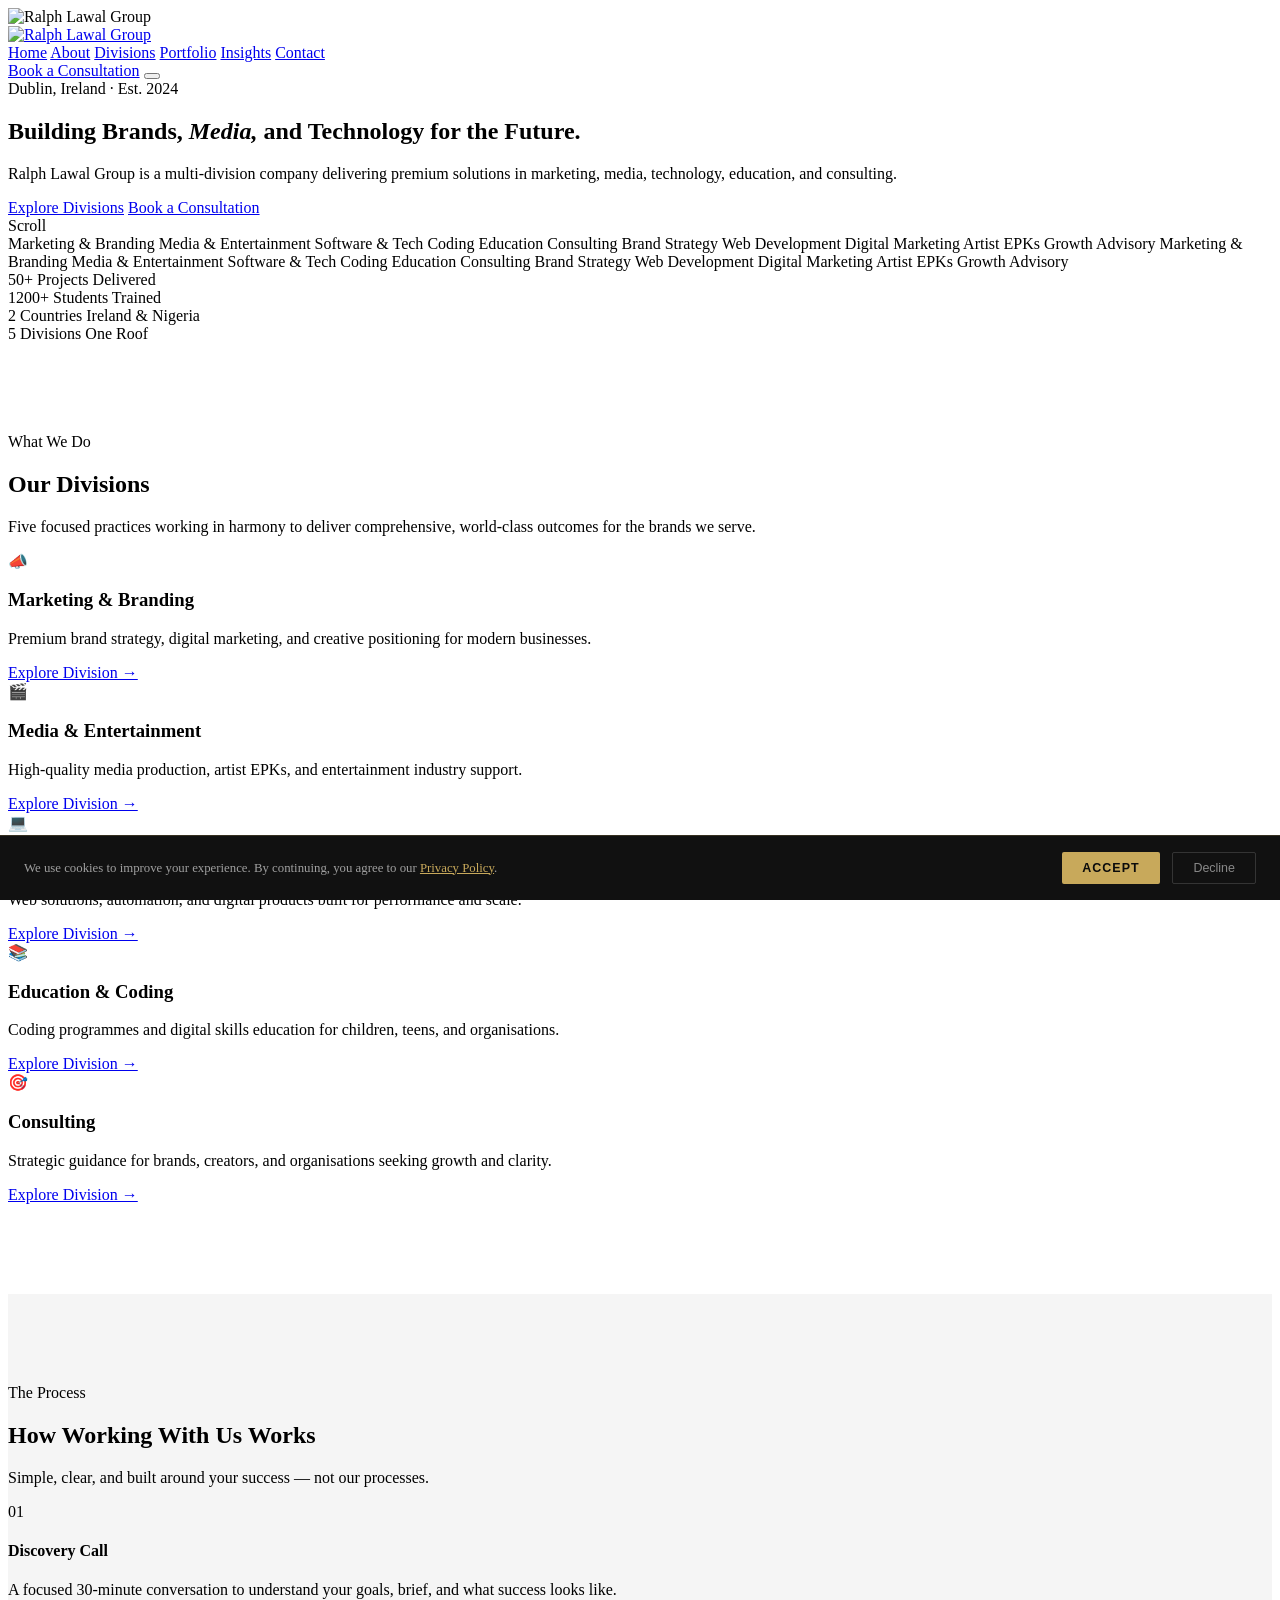
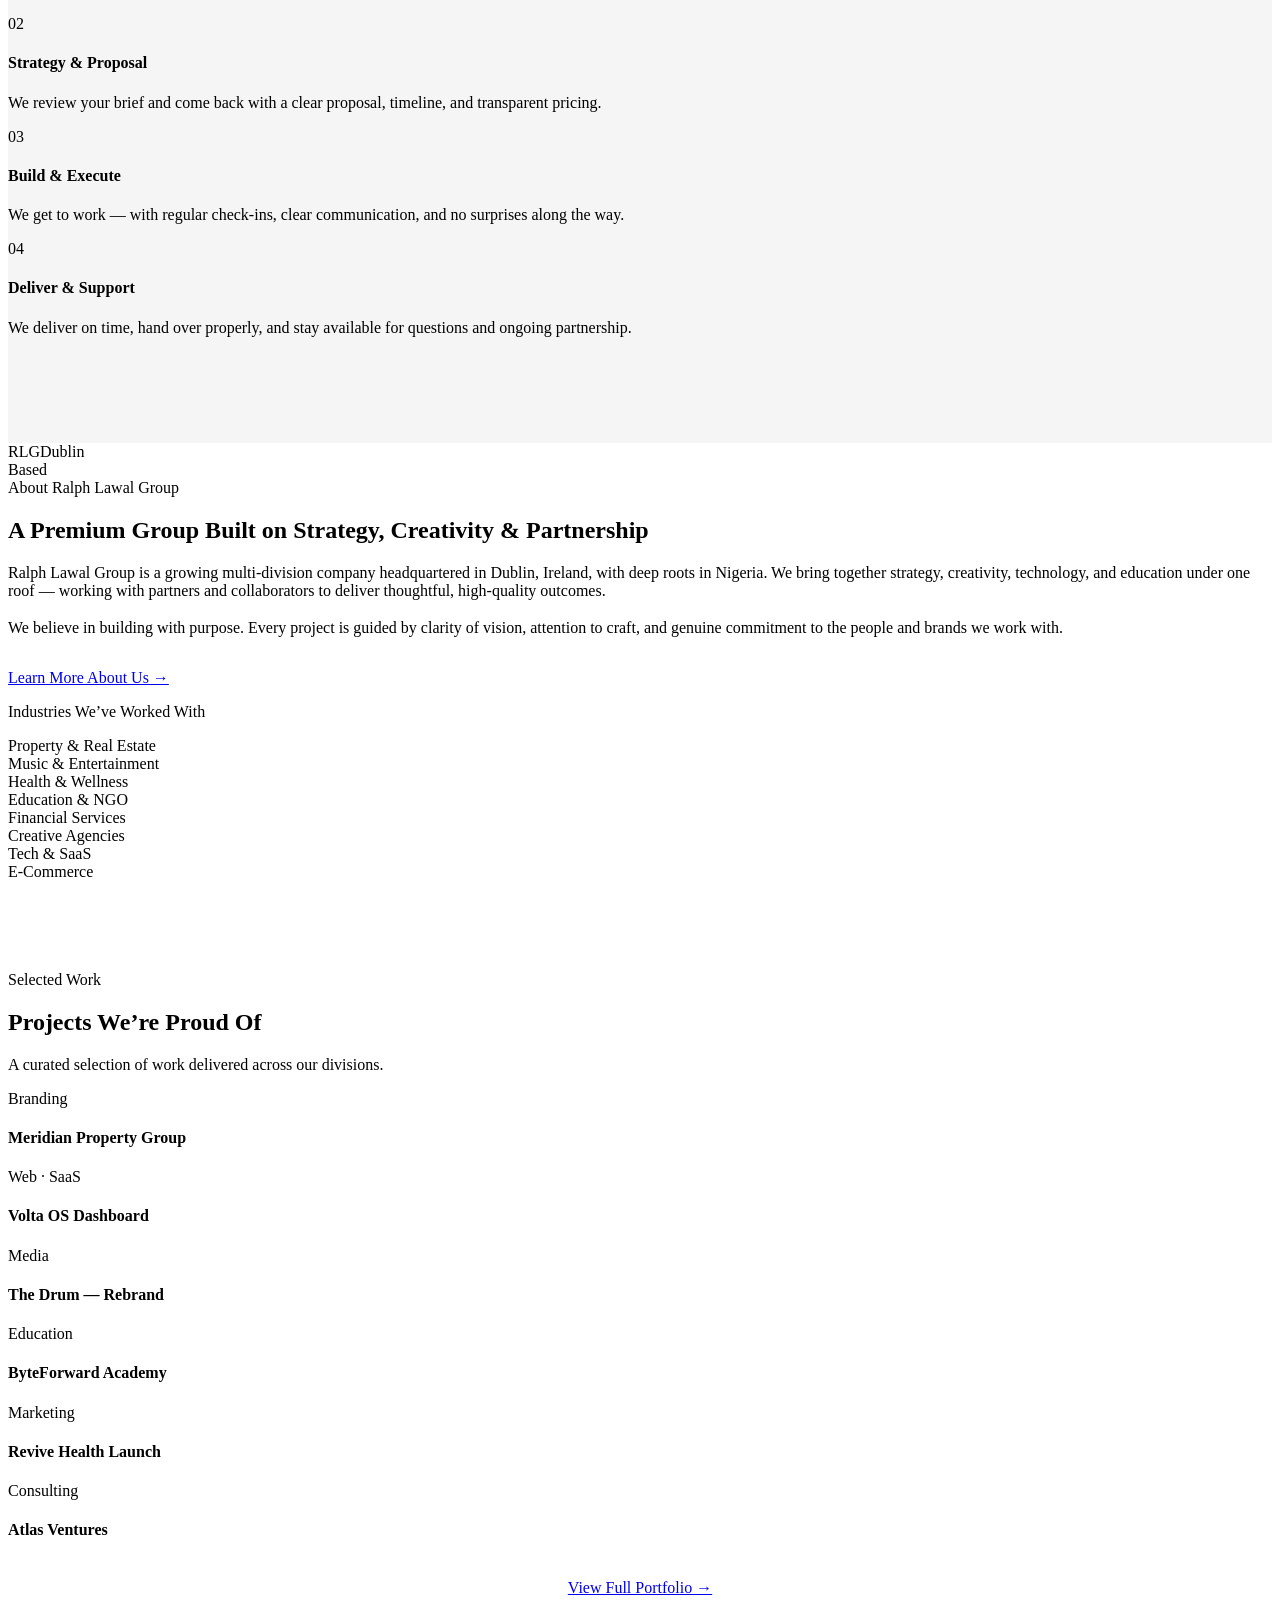
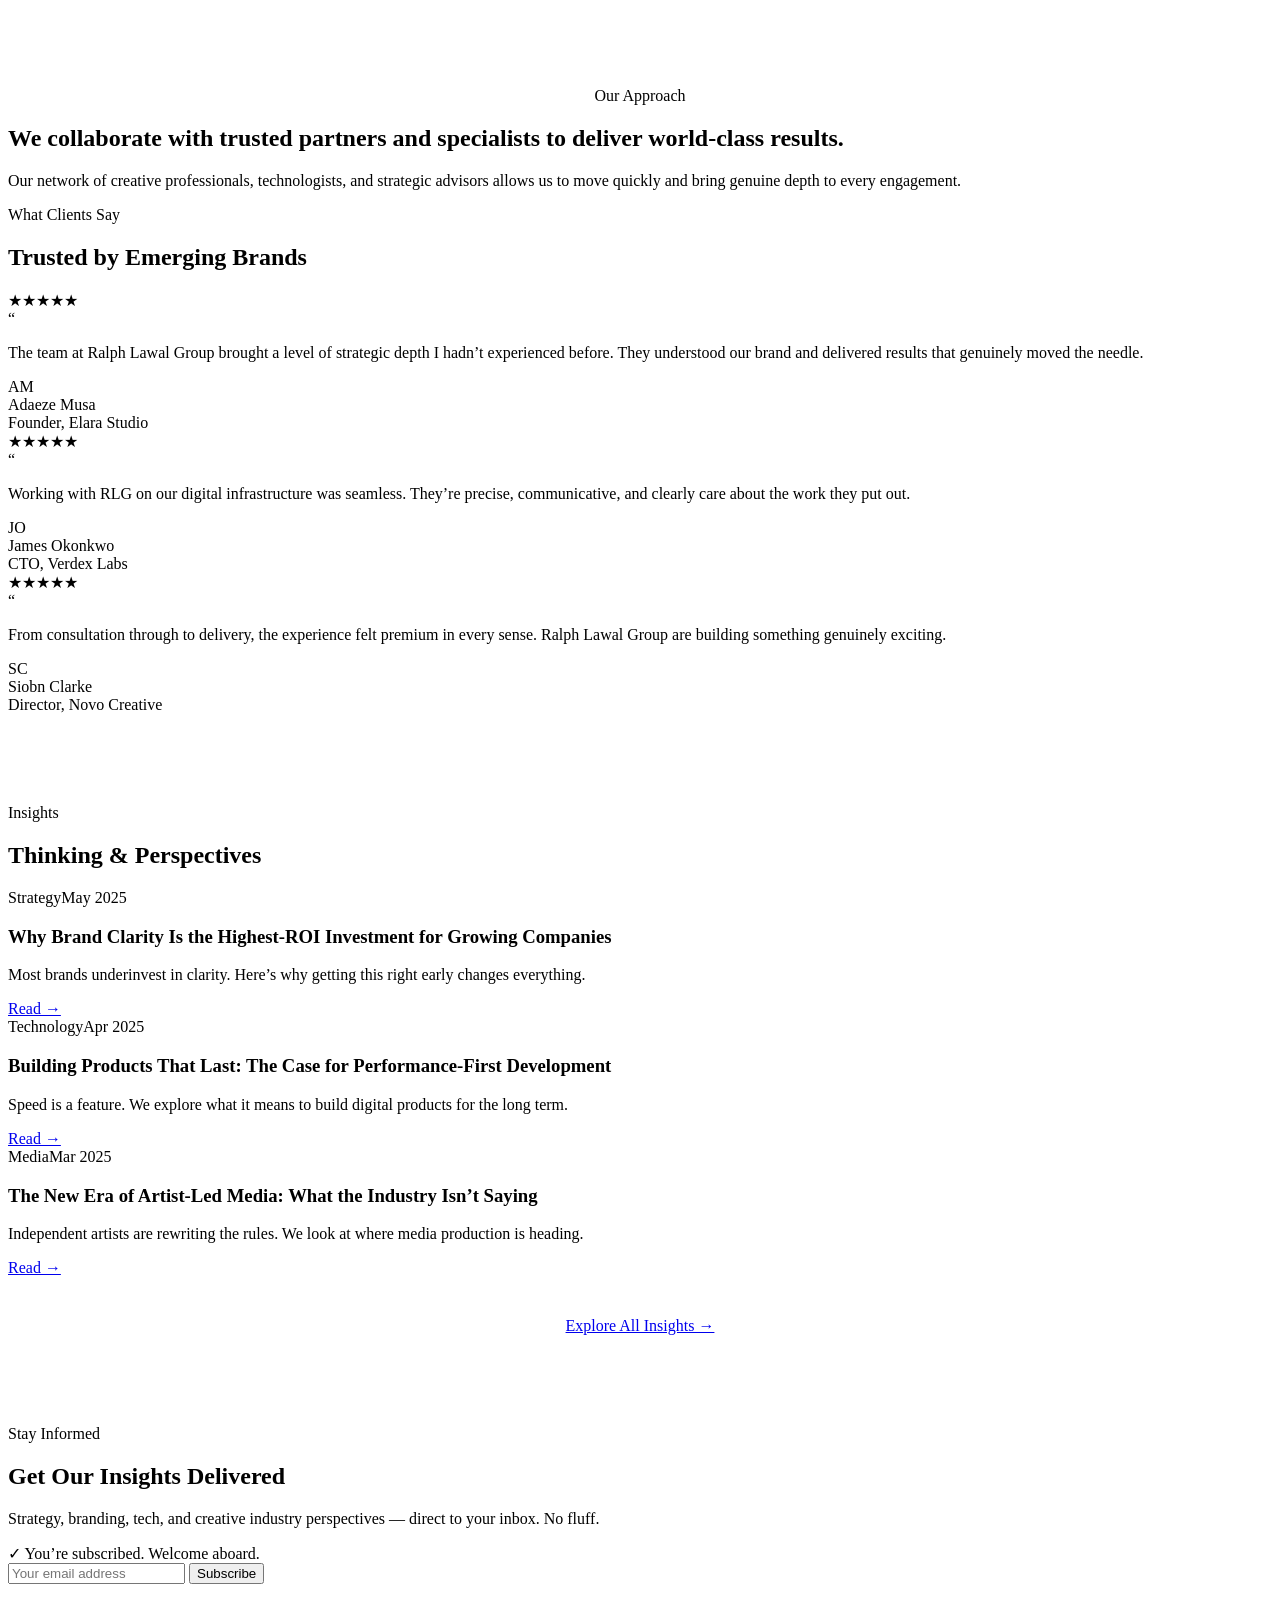
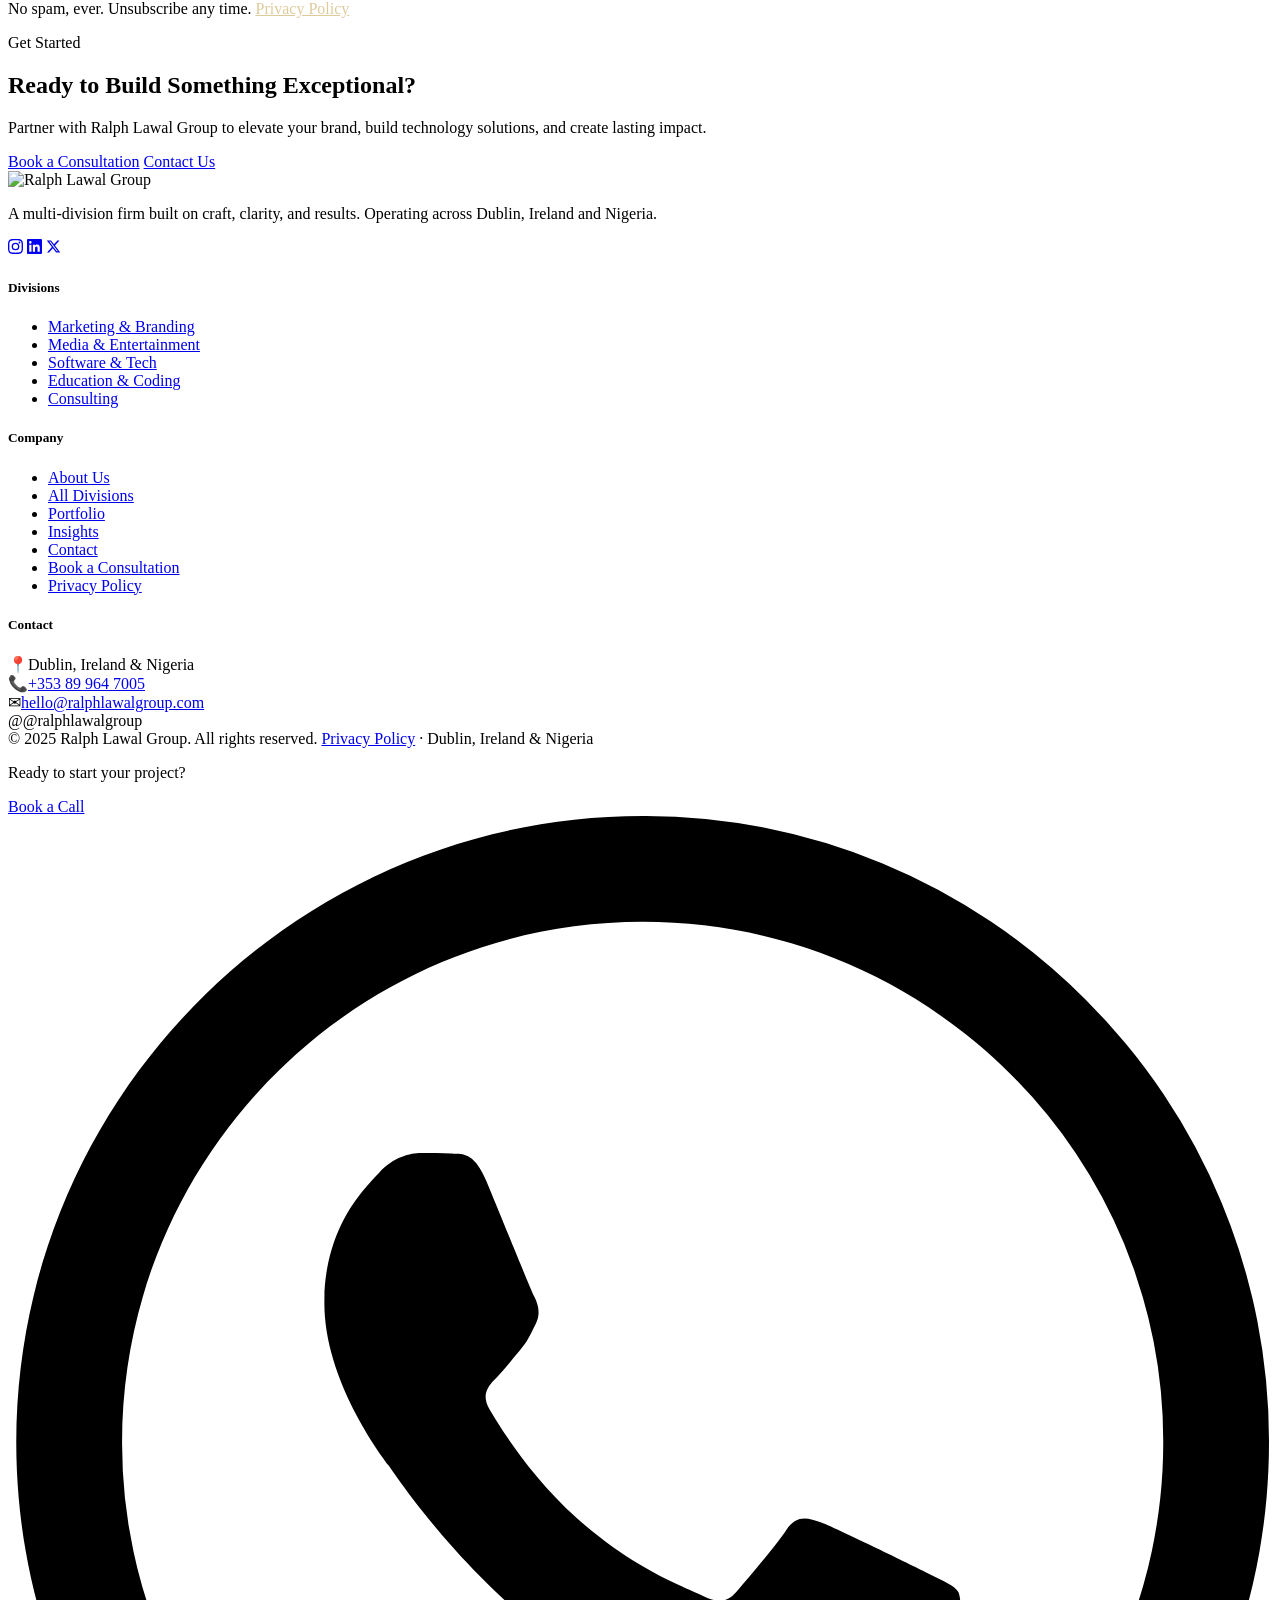
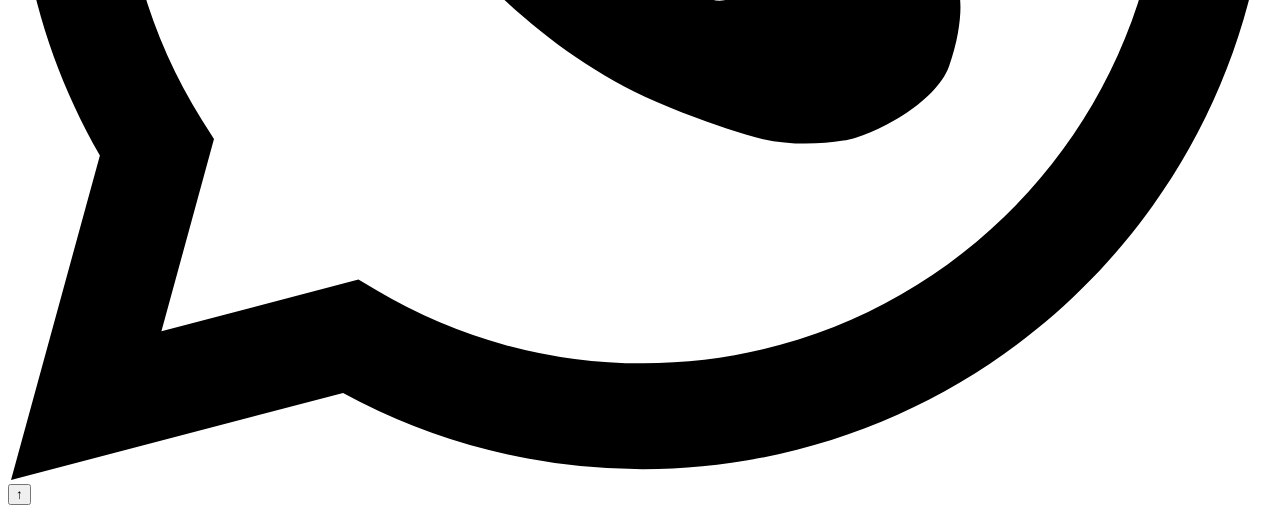
==== index.html @ fa576037 "Add files via upload" ====
<!DOCTYPE html>
<html lang="en">
<head>
  <meta charset="UTF-8">
  <meta name="viewport" content="width=device-width, initial-scale=1.0, viewport-fit=cover">
  <meta name="theme-color" content="#0B0B0B">
  <title>Ralph Lawal Group | Building Brands, Media &amp; Technology</title>
  <meta name="description" content="Ralph Lawal Group is a multi-division company delivering premium solutions in marketing, media, technology, education, and consulting from Dublin, Ireland.">
  <meta name="canonical" content="https://ralphlawalgroup.com/">
  <meta property="og:type" content="website">
  <meta property="og:url" content="https://ralphlawalgroup.com/">
  <meta property="og:title" content="Ralph Lawal Group | Building Brands, Media &amp; Technology">
  <meta property="og:description" content="A multi-division firm delivering premium solutions in marketing, media, technology, education, and consulting. Based in Dublin, Ireland.">
  <meta property="og:image" content="https://res.cloudinary.com/dco9drzzp/image/upload/v1777892433/IMG_0536_x6i5bx.png">
  <meta name="twitter:card" content="summary_large_image">
  <meta name="twitter:site" content="@ralphlawalgroup">
  <meta name="twitter:title" content="Ralph Lawal Group">
  <meta name="twitter:description" content="A multi-division firm delivering premium solutions in marketing, media, technology, education, and consulting.">
  <meta name="twitter:image" content="https://res.cloudinary.com/dco9drzzp/image/upload/v1777892433/IMG_0536_x6i5bx.png">
  <link rel="icon" href="assets/icons/favicon.ico" type="image/x-icon">
  <link rel="apple-touch-icon" href="https://res.cloudinary.com/dco9drzzp/image/upload/v1777892433/IMG_0536_x6i5bx.png">
  <link rel="manifest" href="manifest.json">
  <link rel="stylesheet" href="css/style.css">
  <script type="application/ld+json">
  {
    "@context": "https://schema.org",
    "@type": "Organization",
    "name": "Ralph Lawal Group",
    "url": "https://ralphlawalgroup.com",
    "logo": "https://res.cloudinary.com/dco9drzzp/image/upload/v1777892433/IMG_0536_x6i5bx.png",
    "description": "A multi-division firm delivering premium solutions in marketing, media, technology, education, and consulting.",
    "address": { "@type": "PostalAddress", "addressLocality": "Dublin", "addressCountry": "IE" },
    "contactPoint": { "@type": "ContactPoint", "telephone": "+353899647005", "email": "hello@ralphlawalgroup.com", "contactType": "customer service" },
    "sameAs": ["https://instagram.com/ralphlawalgroup","https://linkedin.com/company/ralphlawalgroup","https://twitter.com/ralphlawalgroup"]
  }
  </script>
</head>
<body>

<!-- PRELOADER -->
<div id="preloader">
  <img src="https://res.cloudinary.com/dco9drzzp/image/upload/v1777892433/IMG_0536_x6i5bx.png" alt="Ralph Lawal Group" class="preloader-logo">
  <div class="preloader-bar"></div>
</div>

<!-- SCROLL PROGRESS -->
<div id="scrollProgress"></div>

<!-- NAVBAR -->
<nav class="navbar" id="navbar">
  <div class="nav-inner">
    <a class="nav-logo" href="index.html">
      <img src="https://res.cloudinary.com/dco9drzzp/image/upload/v1777892433/IMG_0536_x6i5bx.png" alt="Ralph Lawal Group">
    </a>
    <div class="nav-menu">
      <a href="index.html" class="active">Home</a>
      <a href="about.html">About</a>
      <a href="divisions.html">Divisions</a>
      <a href="portfolio.html">Portfolio</a>
      <a href="blog/index.html">Insights</a>
      <a href="contact.html">Contact</a>
    </div>
    <a href="book.html" class="btn btn-gold nav-cta">Book a Consultation</a>
    <button class="hamburger" id="hamburger" aria-label="Menu"><span></span><span></span><span></span></button>
  </div>
</nav>
<div class="mobile-menu" id="mobileMenu" style="display:none">
  <a href="index.html" class="active">Home</a>
  <a href="about.html">About</a>
  <a href="divisions.html">Divisions</a>
  <a href="portfolio.html">Portfolio</a>
  <a href="blog/index.html">Insights</a>
  <a href="contact.html">Contact</a>
  <a href="book.html" class="btn btn-gold" style="margin-top:1rem;">Book a Consultation</a>
</div>

<!-- HERO -->
<section class="hero">
  <div class="hero-grid"></div>
  <div class="container">
    <div class="hero-content">
      <span class="eyebrow">Dublin, Ireland &middot; Est. 2024</span>
      <h1>Building Brands, <em>Media,</em> and Technology for the Future.</h1>
      <p>Ralph Lawal Group is a multi-division company delivering premium solutions in marketing, media, technology, education, and consulting.</p>
      <div class="btn-group">
        <a href="divisions.html" class="btn btn-gold">Explore Divisions</a>
        <a href="book.html" class="btn btn-outline">Book a Consultation</a>
      </div>
    </div>
  </div>
  <div class="hero-scroll">Scroll</div>
</section>

<!-- MARQUEE TICKER -->
<div class="marquee-section">
  <div class="marquee-track">
    <span class="marquee-item"><span class="dot"></span>Marketing &amp; Branding</span>
    <span class="marquee-item"><span class="dot"></span>Media &amp; Entertainment</span>
    <span class="marquee-item"><span class="dot"></span>Software &amp; Tech</span>
    <span class="marquee-item"><span class="dot"></span>Coding Education</span>
    <span class="marquee-item"><span class="dot"></span>Consulting</span>
    <span class="marquee-item"><span class="dot"></span>Brand Strategy</span>
    <span class="marquee-item"><span class="dot"></span>Web Development</span>
    <span class="marquee-item"><span class="dot"></span>Digital Marketing</span>
    <span class="marquee-item"><span class="dot"></span>Artist EPKs</span>
    <span class="marquee-item"><span class="dot"></span>Growth Advisory</span>
    <!-- duplicate for seamless loop -->
    <span class="marquee-item"><span class="dot"></span>Marketing &amp; Branding</span>
    <span class="marquee-item"><span class="dot"></span>Media &amp; Entertainment</span>
    <span class="marquee-item"><span class="dot"></span>Software &amp; Tech</span>
    <span class="marquee-item"><span class="dot"></span>Coding Education</span>
    <span class="marquee-item"><span class="dot"></span>Consulting</span>
    <span class="marquee-item"><span class="dot"></span>Brand Strategy</span>
    <span class="marquee-item"><span class="dot"></span>Web Development</span>
    <span class="marquee-item"><span class="dot"></span>Digital Marketing</span>
    <span class="marquee-item"><span class="dot"></span>Artist EPKs</span>
    <span class="marquee-item"><span class="dot"></span>Growth Advisory</span>
  </div>
</div>

<!-- STATS -->
<section class="stats-bar">
  <div class="container">
    <div class="stats-grid">
      <div class="stat-item reveal">
        <span class="stat-num" data-count="50" data-suffix="+">50+</span>
        <span class="stat-label">Projects Delivered</span>
      </div>
      <div class="stat-item reveal">
        <span class="stat-num" data-count="1200" data-suffix="+">1200+</span>
        <span class="stat-label">Students Trained</span>
      </div>
      <div class="stat-item reveal">
        <span class="stat-num" data-count="2" data-suffix=" Countries">2 Countries</span>
        <span class="stat-label">Ireland &amp; Nigeria</span>
      </div>
      <div class="stat-item reveal">
        <span class="stat-num" data-count="5" data-suffix=" Divisions">5 Divisions</span>
        <span class="stat-label">One Roof</span>
      </div>
    </div>
  </div>
</section>

<!-- DIVISIONS -->
<section style="background:#fff; padding:90px 0;">
  <div class="container">
    <div class="section-header reveal">
      <span class="eyebrow">What We Do</span>
      <h2>Our Divisions</h2>
      <div class="gold-line"></div>
      <p>Five focused practices working in harmony to deliver comprehensive, world-class outcomes for the brands we serve.</p>
    </div>
    <div class="divisions-grid reveal">
      <div class="division-card">
        <div class="div-icon">&#128227;</div>
        <h3>Marketing &amp; Branding</h3>
        <p>Premium brand strategy, digital marketing, and creative positioning for modern businesses.</p>
        <a href="services/marketing.html" class="card-link">Explore Division &rarr;</a>
      </div>
      <div class="division-card">
        <div class="div-icon">&#127916;</div>
        <h3>Media &amp; Entertainment</h3>
        <p>High-quality media production, artist EPKs, and entertainment industry support.</p>
        <a href="services/media.html" class="card-link">Explore Division &rarr;</a>
      </div>
      <div class="division-card">
        <div class="div-icon">&#128187;</div>
        <h3>Software &amp; Tech</h3>
        <p>Web solutions, automation, and digital products built for performance and scale.</p>
        <a href="services/tech.html" class="card-link">Explore Division &rarr;</a>
      </div>
      <div class="division-card">
        <div class="div-icon">&#128218;</div>
        <h3>Education &amp; Coding</h3>
        <p>Coding programmes and digital skills education for children, teens, and organisations.</p>
        <a href="services/education.html" class="card-link">Explore Division &rarr;</a>
      </div>
      <div class="division-card">
        <div class="div-icon">&#127919;</div>
        <h3>Consulting</h3>
        <p>Strategic guidance for brands, creators, and organisations seeking growth and clarity.</p>
        <a href="services/consulting.html" class="card-link">Explore Division &rarr;</a>
      </div>
    </div>
  </div>
</section>

<!-- HOW WE WORK -->
<section style="background:#F5F5F5; padding:90px 0;">
  <div class="container">
    <div class="section-header reveal">
      <span class="eyebrow">The Process</span>
      <h2>How Working With Us Works</h2>
      <div class="gold-line"></div>
      <p>Simple, clear, and built around your success &mdash; not our processes.</p>
    </div>
    <div class="how-grid reveal">
      <div class="how-step">
        <div class="how-num">01</div>
        <h4>Discovery Call</h4>
        <p>A focused 30-minute conversation to understand your goals, brief, and what success looks like.</p>
      </div>
      <div class="how-step">
        <div class="how-num">02</div>
        <h4>Strategy &amp; Proposal</h4>
        <p>We review your brief and come back with a clear proposal, timeline, and transparent pricing.</p>
      </div>
      <div class="how-step">
        <div class="how-num">03</div>
        <h4>Build &amp; Execute</h4>
        <p>We get to work &mdash; with regular check-ins, clear communication, and no surprises along the way.</p>
      </div>
      <div class="how-step">
        <div class="how-num">04</div>
        <h4>Deliver &amp; Support</h4>
        <p>We deliver on time, hand over properly, and stay available for questions and ongoing partnership.</p>
      </div>
    </div>
  </div>
</section>

<!-- ABOUT PREVIEW -->
<section class="about-preview">
  <div class="container">
    <div class="about-preview-inner">
      <div class="about-img-wrap reveal">
        <div class="about-img-placeholder"></div>
        <div class="about-badge"><span>RLG</span>Dublin<br>Based</div>
      </div>
      <div class="reveal reveal-delay-2">
        <span class="eyebrow">About Ralph Lawal Group</span>
        <h2>A Premium Group Built on Strategy, Creativity &amp; Partnership</h2>
        <div class="gold-line" style="margin:1rem 0;"></div>
        <p style="margin-bottom:1.2rem;">Ralph Lawal Group is a growing multi-division company headquartered in Dublin, Ireland, with deep roots in Nigeria. We bring together strategy, creativity, technology, and education under one roof &mdash; working with partners and collaborators to deliver thoughtful, high-quality outcomes.</p>
        <p style="margin-bottom:2rem;">We believe in building with purpose. Every project is guided by clarity of vision, attention to craft, and genuine commitment to the people and brands we work with.</p>
        <a href="about.html" class="btn btn-dark">Learn More About Us &rarr;</a>
      </div>
    </div>
  </div>
</section>

<!-- CLIENT / INDUSTRY TRUST STRIP -->
<section class="clients-strip">
  <div class="container">
    <p class="clients-label">Industries We&rsquo;ve Worked With</p>
    <div class="clients-grid">
      <div class="client-block">Property &amp; Real Estate</div>
      <div class="client-block">Music &amp; Entertainment</div>
      <div class="client-block">Health &amp; Wellness</div>
      <div class="client-block">Education &amp; NGO</div>
      <div class="client-block">Financial Services</div>
      <div class="client-block">Creative Agencies</div>
      <div class="client-block">Tech &amp; SaaS</div>
      <div class="client-block">E-Commerce</div>
    </div>
  </div>
</section>

<!-- FEATURED WORK -->
<section style="background:#fff; padding:90px 0;">
  <div class="container">
    <div class="section-header reveal">
      <span class="eyebrow">Selected Work</span>
      <h2>Projects We&rsquo;re Proud Of</h2>
      <div class="gold-line"></div>
      <p>A curated selection of work delivered across our divisions.</p>
    </div>
    <div class="work-grid reveal">
      <div class="work-card">
        <div class="work-card-img port-bg-1"></div>
        <div class="work-overlay"><span class="work-tag">Branding</span><h4>Meridian Property Group</h4></div>
      </div>
      <div class="work-card">
        <div class="work-card-img port-bg-2"></div>
        <div class="work-overlay"><span class="work-tag">Web &middot; SaaS</span><h4>Volta OS Dashboard</h4></div>
      </div>
      <div class="work-card">
        <div class="work-card-img port-bg-3"></div>
        <div class="work-overlay"><span class="work-tag">Media</span><h4>The Drum &mdash; Rebrand</h4></div>
      </div>
      <div class="work-card">
        <div class="work-card-img port-bg-4"></div>
        <div class="work-overlay"><span class="work-tag">Education</span><h4>ByteForward Academy</h4></div>
      </div>
      <div class="work-card">
        <div class="work-card-img port-bg-5"></div>
        <div class="work-overlay"><span class="work-tag">Marketing</span><h4>Revive Health Launch</h4></div>
      </div>
      <div class="work-card">
        <div class="work-card-img port-bg-6"></div>
        <div class="work-overlay"><span class="work-tag">Consulting</span><h4>Atlas Ventures</h4></div>
      </div>
    </div>
    <div style="text-align:center;margin-top:2.5rem;" class="reveal">
      <a href="portfolio.html" class="btn btn-dark">View Full Portfolio &rarr;</a>
    </div>
  </div>
</section>

<!-- PARTNER STATEMENT -->
<section class="partner-statement">
  <div class="container reveal">
    <span class="eyebrow" style="text-align:center;display:block;margin-bottom:1rem;">Our Approach</span>
    <h2>We collaborate with trusted partners and specialists to deliver world-class results.</h2>
    <p style="margin-top:1rem;">Our network of creative professionals, technologists, and strategic advisors allows us to move quickly and bring genuine depth to every engagement.</p>
  </div>
</section>

<!-- TESTIMONIALS -->
<section class="testimonials">
  <div class="container">
    <div class="section-header reveal">
      <span class="eyebrow">What Clients Say</span>
      <h2>Trusted by Emerging Brands</h2>
      <div class="gold-line"></div>
    </div>
    <div class="testimonial-grid">
      <div class="testimonial-card reveal">
        <div class="stars">&#9733;&#9733;&#9733;&#9733;&#9733;</div>
        <div class="quote-mark">&ldquo;</div>
        <p>The team at Ralph Lawal Group brought a level of strategic depth I hadn&rsquo;t experienced before. They understood our brand and delivered results that genuinely moved the needle.</p>
        <div class="testimonial-author">
          <div class="author-avatar">AM</div>
          <div><div class="author-name">Adaeze Musa</div><div class="author-role">Founder, Elara Studio</div></div>
        </div>
      </div>
      <div class="testimonial-card reveal reveal-delay-1">
        <div class="stars">&#9733;&#9733;&#9733;&#9733;&#9733;</div>
        <div class="quote-mark">&ldquo;</div>
        <p>Working with RLG on our digital infrastructure was seamless. They&rsquo;re precise, communicative, and clearly care about the work they put out.</p>
        <div class="testimonial-author">
          <div class="author-avatar">JO</div>
          <div><div class="author-name">James Okonkwo</div><div class="author-role">CTO, Verdex Labs</div></div>
        </div>
      </div>
      <div class="testimonial-card reveal reveal-delay-2">
        <div class="stars">&#9733;&#9733;&#9733;&#9733;&#9733;</div>
        <div class="quote-mark">&ldquo;</div>
        <p>From consultation through to delivery, the experience felt premium in every sense. Ralph Lawal Group are building something genuinely exciting.</p>
        <div class="testimonial-author">
          <div class="author-avatar">SC</div>
          <div><div class="author-name">Siobn Clarke</div><div class="author-role">Director, Novo Creative</div></div>
        </div>
      </div>
    </div>
  </div>
</section>

<!-- INSIGHTS PREVIEW -->
<section style="background:#fff; padding:90px 0;">
  <div class="container">
    <div class="section-header reveal">
      <span class="eyebrow">Insights</span>
      <h2>Thinking &amp; Perspectives</h2>
      <div class="gold-line"></div>
    </div>
    <div class="insights-grid">
      <div class="insight-card reveal">
        <div class="insight-img"><div class="insight-img-inner insight-bg-1"></div></div>
        <div class="insight-body"><div class="insight-meta"><span class="insight-cat">Strategy</span><span>May 2025</span></div><h3>Why Brand Clarity Is the Highest-ROI Investment for Growing Companies</h3><p>Most brands underinvest in clarity. Here&rsquo;s why getting this right early changes everything.</p><a href="blog/post.html" class="read-more">Read &rarr;</a></div>
      </div>
      <div class="insight-card reveal reveal-delay-1">
        <div class="insight-img"><div class="insight-img-inner insight-bg-2"></div></div>
        <div class="insight-body"><div class="insight-meta"><span class="insight-cat">Technology</span><span>Apr 2025</span></div><h3>Building Products That Last: The Case for Performance-First Development</h3><p>Speed is a feature. We explore what it means to build digital products for the long term.</p><a href="blog/post.html" class="read-more">Read &rarr;</a></div>
      </div>
      <div class="insight-card reveal reveal-delay-2">
        <div class="insight-img"><div class="insight-img-inner insight-bg-3"></div></div>
        <div class="insight-body"><div class="insight-meta"><span class="insight-cat">Media</span><span>Mar 2025</span></div><h3>The New Era of Artist-Led Media: What the Industry Isn&rsquo;t Saying</h3><p>Independent artists are rewriting the rules. We look at where media production is heading.</p><a href="blog/post.html" class="read-more">Read &rarr;</a></div>
      </div>
    </div>
    <div style="text-align:center;margin-top:2.5rem;" class="reveal">
      <a href="blog/index.html" class="btn btn-dark">Explore All Insights &rarr;</a>
    </div>
  </div>
</section>

<!-- NEWSLETTER -->
<section class="newsletter-section">
  <div class="container">
    <div class="newsletter-inner reveal">
      <span class="eyebrow">Stay Informed</span>
      <h2>Get Our Insights Delivered</h2>
      <p>Strategy, branding, tech, and creative industry perspectives &mdash; direct to your inbox. No fluff.</p>
      <div id="newsletterSuccess" class="newsletter-success">&#10003; You&rsquo;re subscribed. Welcome aboard.</div>
      <form class="newsletter-form" id="newsletterForm">
        <input type="email" placeholder="Your email address" required>
        <button type="submit">Subscribe</button>
      </form>
      <p class="newsletter-note">No spam, ever. Unsubscribe any time. <a href="privacy.html" style="color:rgba(200,169,91,.6);">Privacy Policy</a></p>
    </div>
  </div>
</section>

<!-- FINAL CTA -->
<section class="cta-section">
  <div class="container">
    <div class="cta-content reveal">
      <span class="eyebrow">Get Started</span>
      <h2>Ready to Build Something Exceptional?</h2>
      <p>Partner with Ralph Lawal Group to elevate your brand, build technology solutions, and create lasting impact.</p>
      <div class="btn-group">
        <a href="book.html" class="btn btn-gold">Book a Consultation</a>
        <a href="contact.html" class="btn btn-outline-white">Contact Us</a>
      </div>
    </div>
  </div>
</section>

<!-- FOOTER -->
<footer>
  <div class="container">
    <div class="footer-top">
      <div class="footer-brand">
        <img src="https://res.cloudinary.com/dco9drzzp/image/upload/v1777892433/IMG_0536_x6i5bx.png" alt="Ralph Lawal Group">
        <p>A multi-division firm built on craft, clarity, and results. Operating across Dublin, Ireland and Nigeria.</p>
        <div class="footer-socials">
          <a href="https://instagram.com/ralphlawalgroup" target="_blank" rel="noopener" aria-label="Instagram" class="social-icon"><svg width="15" height="15" viewBox="0 0 24 24" fill="currentColor"><path d="M12 2.163c3.204 0 3.584.012 4.85.07 3.252.148 4.771 1.691 4.919 4.919.058 1.265.069 1.645.069 4.849 0 3.205-.012 3.584-.069 4.849-.149 3.225-1.664 4.771-4.919 4.919-1.266.058-1.644.07-4.85.07-3.204 0-3.584-.012-4.849-.07-3.26-.149-4.771-1.699-4.919-4.92-.058-1.265-.07-1.644-.07-4.849 0-3.204.013-3.583.07-4.849.149-3.227 1.664-4.771 4.919-4.919 1.266-.057 1.645-.069 4.849-.069zM12 0C8.741 0 8.333.014 7.053.072 2.695.272.273 2.69.073 7.052.014 8.333 0 8.741 0 12c0 3.259.014 3.668.072 4.948.2 4.358 2.618 6.78 6.98 6.98C8.333 23.986 8.741 24 12 24c3.259 0 3.668-.014 4.948-.072 4.354-.2 6.782-2.618 6.979-6.98.059-1.28.073-1.689.073-4.948 0-3.259-.014-3.667-.072-4.947-.196-4.354-2.617-6.78-6.979-6.98C15.668.014 15.259 0 12 0zm0 5.838a6.162 6.162 0 100 12.324 6.162 6.162 0 000-12.324zM12 16a4 4 0 110-8 4 4 0 010 8zm6.406-11.845a1.44 1.44 0 100 2.881 1.44 1.44 0 000-2.881z"/></svg></a>
          <a href="https://linkedin.com/company/ralphlawalgroup" target="_blank" rel="noopener" aria-label="LinkedIn" class="social-icon"><svg width="15" height="15" viewBox="0 0 24 24" fill="currentColor"><path d="M20.447 20.452h-3.554v-5.569c0-1.328-.027-3.037-1.852-3.037-1.853 0-2.136 1.445-2.136 2.939v5.667H9.351V9h3.414v1.561h.046c.477-.9 1.637-1.85 3.37-1.85 3.601 0 4.267 2.37 4.267 5.455v6.286zM5.337 7.433a2.062 2.062 0 01-2.063-2.065 2.064 2.064 0 112.063 2.065zm1.782 13.019H3.555V9h3.564v11.452zM22.225 0H1.771C.792 0 0 .774 0 1.729v20.542C0 23.227.792 24 1.771 24h20.451C23.2 24 24 23.227 24 22.271V1.729C24 .774 23.2 0 22.222 0h.003z"/></svg></a>
          <a href="https://twitter.com/ralphlawalgroup" target="_blank" rel="noopener" aria-label="X / Twitter" class="social-icon"><svg width="15" height="15" viewBox="0 0 24 24" fill="currentColor"><path d="M18.244 2.25h3.308l-7.227 8.26 8.502 11.24H16.17l-5.214-6.817L4.99 21.75H1.68l7.73-8.835L1.254 2.25H8.08l4.713 6.231zm-1.161 17.52h1.833L7.084 4.126H5.117z"/></svg></a>
        </div>
      </div>
      <div class="footer-col">
        <h5>Divisions</h5>
        <ul>
          <li><a href="services/marketing.html">Marketing &amp; Branding</a></li>
          <li><a href="services/media.html">Media &amp; Entertainment</a></li>
          <li><a href="services/tech.html">Software &amp; Tech</a></li>
          <li><a href="services/education.html">Education &amp; Coding</a></li>
          <li><a href="services/consulting.html">Consulting</a></li>
        </ul>
      </div>
      <div class="footer-col">
        <h5>Company</h5>
        <ul>
          <li><a href="about.html">About Us</a></li>
          <li><a href="divisions.html">All Divisions</a></li>
          <li><a href="portfolio.html">Portfolio</a></li>
          <li><a href="blog/index.html">Insights</a></li>
          <li><a href="contact.html">Contact</a></li>
          <li><a href="book.html">Book a Consultation</a></li>
          <li><a href="privacy.html">Privacy Policy</a></li>
        </ul>
      </div>
      <div class="footer-col">
        <h5>Contact</h5>
        <div class="footer-contact-item"><span class="icon">&#128205;</span><span>Dublin, Ireland &amp; Nigeria</span></div>
        <div class="footer-contact-item"><span class="icon">&#128222;</span><a href="tel:+353899647005">+353 89 964 7005</a></div>
        <div class="footer-contact-item"><span class="icon">&#9993;</span><a href="mailto:hello@ralphlawalgroup.com">hello@ralphlawalgroup.com</a></div>
        <div class="footer-contact-item"><span class="icon">@</span><span>@ralphlawalgroup</span></div>
      </div>
    </div>
    <div class="footer-bottom">
      <span>&copy; 2025 Ralph Lawal Group. All rights reserved.</span>
      <span><a href="privacy.html">Privacy Policy</a> &middot; Dublin, Ireland &amp; Nigeria</span>
    </div>
  </div>
</footer>

<!-- STICKY MOBILE CTA -->
<div class="sticky-mobile-cta" id="stickyMobileCta">
  <p>Ready to start your project?</p>
  <a href="book.html" class="btn btn-gold">Book a Call</a>
</div>

<!-- WHATSAPP -->
<a href="https://wa.me/353899647005?text=Hi%20Ralph%20Lawal%20Group%2C%20I%27d%20like%20to%20discuss%20a%20project." target="_blank" rel="noopener" class="whatsapp-btn" aria-label="Chat on WhatsApp">
  <svg viewBox="0 0 24 24"><path d="M17.472 14.382c-.297-.149-1.758-.867-2.03-.967-.273-.099-.471-.148-.67.15-.197.297-.767.966-.94 1.164-.173.199-.347.223-.644.075-.297-.15-1.255-.463-2.39-1.475-.883-.788-1.48-1.761-1.653-2.059-.173-.297-.018-.458.13-.606.134-.133.298-.347.446-.52.149-.174.198-.298.298-.497.099-.198.05-.371-.025-.52-.075-.149-.669-1.612-.916-2.207-.242-.579-.487-.5-.669-.51-.173-.008-.371-.01-.57-.01-.198 0-.52.074-.792.372-.272.297-1.04 1.016-1.04 2.479 0 1.462 1.065 2.875 1.213 3.074.149.198 2.096 3.2 5.077 4.487.709.306 1.262.489 1.694.625.712.227 1.36.195 1.871.118.571-.085 1.758-.719 2.006-1.413.248-.694.248-1.289.173-1.413-.074-.124-.272-.198-.57-.347m-5.421 7.403h-.004a9.87 9.87 0 01-5.031-1.378l-.361-.214-3.741.982.998-3.648-.235-.374a9.86 9.86 0 01-1.51-5.26c.001-5.45 4.436-9.884 9.888-9.884 2.64 0 5.122 1.03 6.988 2.898a9.825 9.825 0 012.893 6.994c-.003 5.45-4.437 9.884-9.885 9.884m8.413-18.297A11.815 11.815 0 0012.05 0C5.495 0 .16 5.335.157 11.892c0 2.096.547 4.142 1.588 5.945L.057 24l6.305-1.654a11.882 11.882 0 005.683 1.448h.005c6.554 0 11.89-5.335 11.893-11.893a11.821 11.821 0 00-3.48-8.413z"/></svg>
</a>

<!-- COOKIE BANNER -->
<div id="cookieBanner" style="display:none;position:fixed;bottom:0;left:0;right:0;z-index:850;background:#111;border-top:1px solid rgba(200,169,91,.2);padding:1rem 1.5rem;display:flex;align-items:center;justify-content:space-between;gap:1rem;flex-wrap:wrap;">
  <p style="color:rgba(255,255,255,.6);font-size:.8rem;margin:0;flex:1;min-width:200px;">We use cookies to improve your experience. By continuing, you agree to our <a href="privacy.html" style="color:#C8A95B;">Privacy Policy</a>.</p>
  <div style="display:flex;gap:.8rem;flex-shrink:0;">
    <button onclick="document.getElementById('cookieBanner').style.display='none';localStorage.setItem('rlg_cookie','1')" style="padding:8px 20px;background:#C8A95B;color:#0B0B0B;border:none;border-radius:2px;font-size:.78rem;font-weight:600;cursor:pointer;letter-spacing:.08em;text-transform:uppercase;">Accept</button>
    <button onclick="document.getElementById('cookieBanner').style.display='none'" style="padding:8px 20px;background:transparent;color:rgba(255,255,255,.5);border:1px solid rgba(255,255,255,.15);border-radius:2px;font-size:.78rem;cursor:pointer;">Decline</button>
  </div>
</div>
<script>if(!localStorage.getItem('rlg_cookie')){document.getElementById('cookieBanner').style.display='flex';}</script>

<button class="back-to-top" id="backToTop" aria-label="Back to top">&#8593;</button>
<script src="js/main.js" defer></script>
</body>
</html>
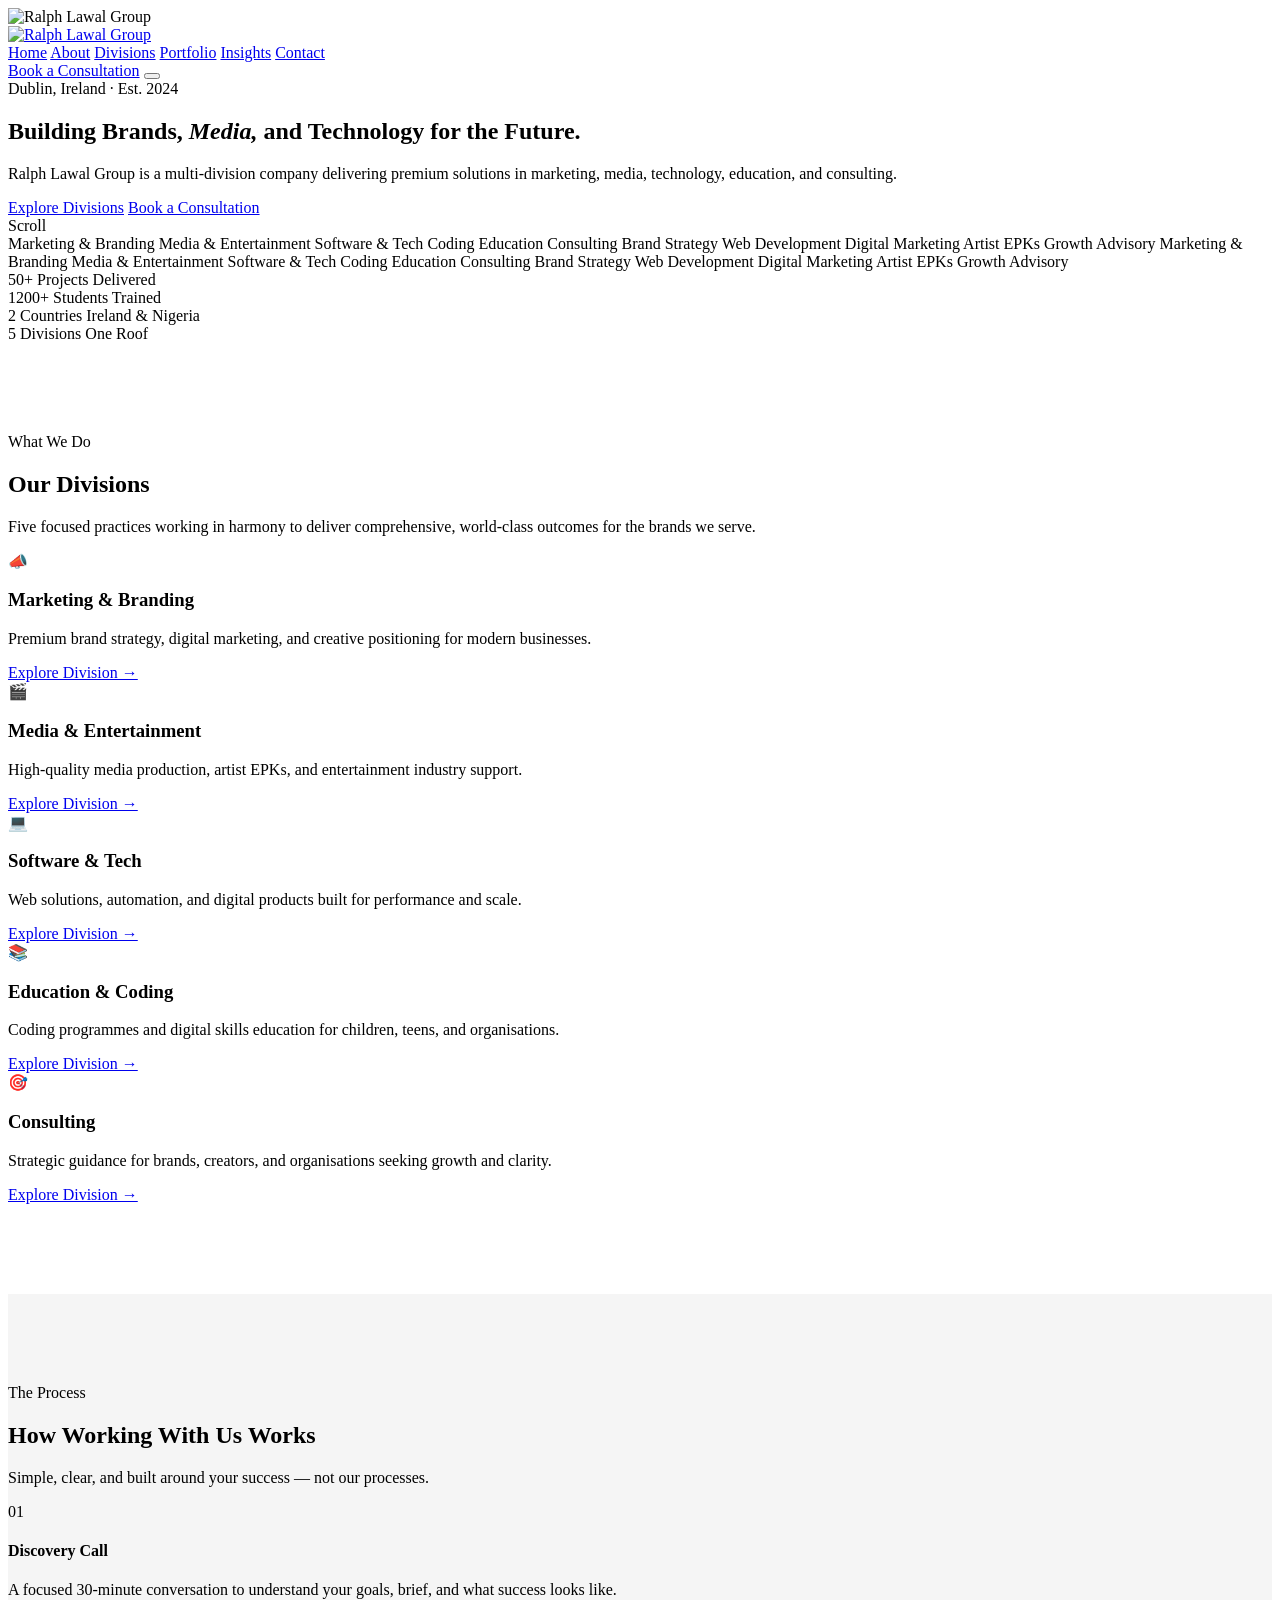
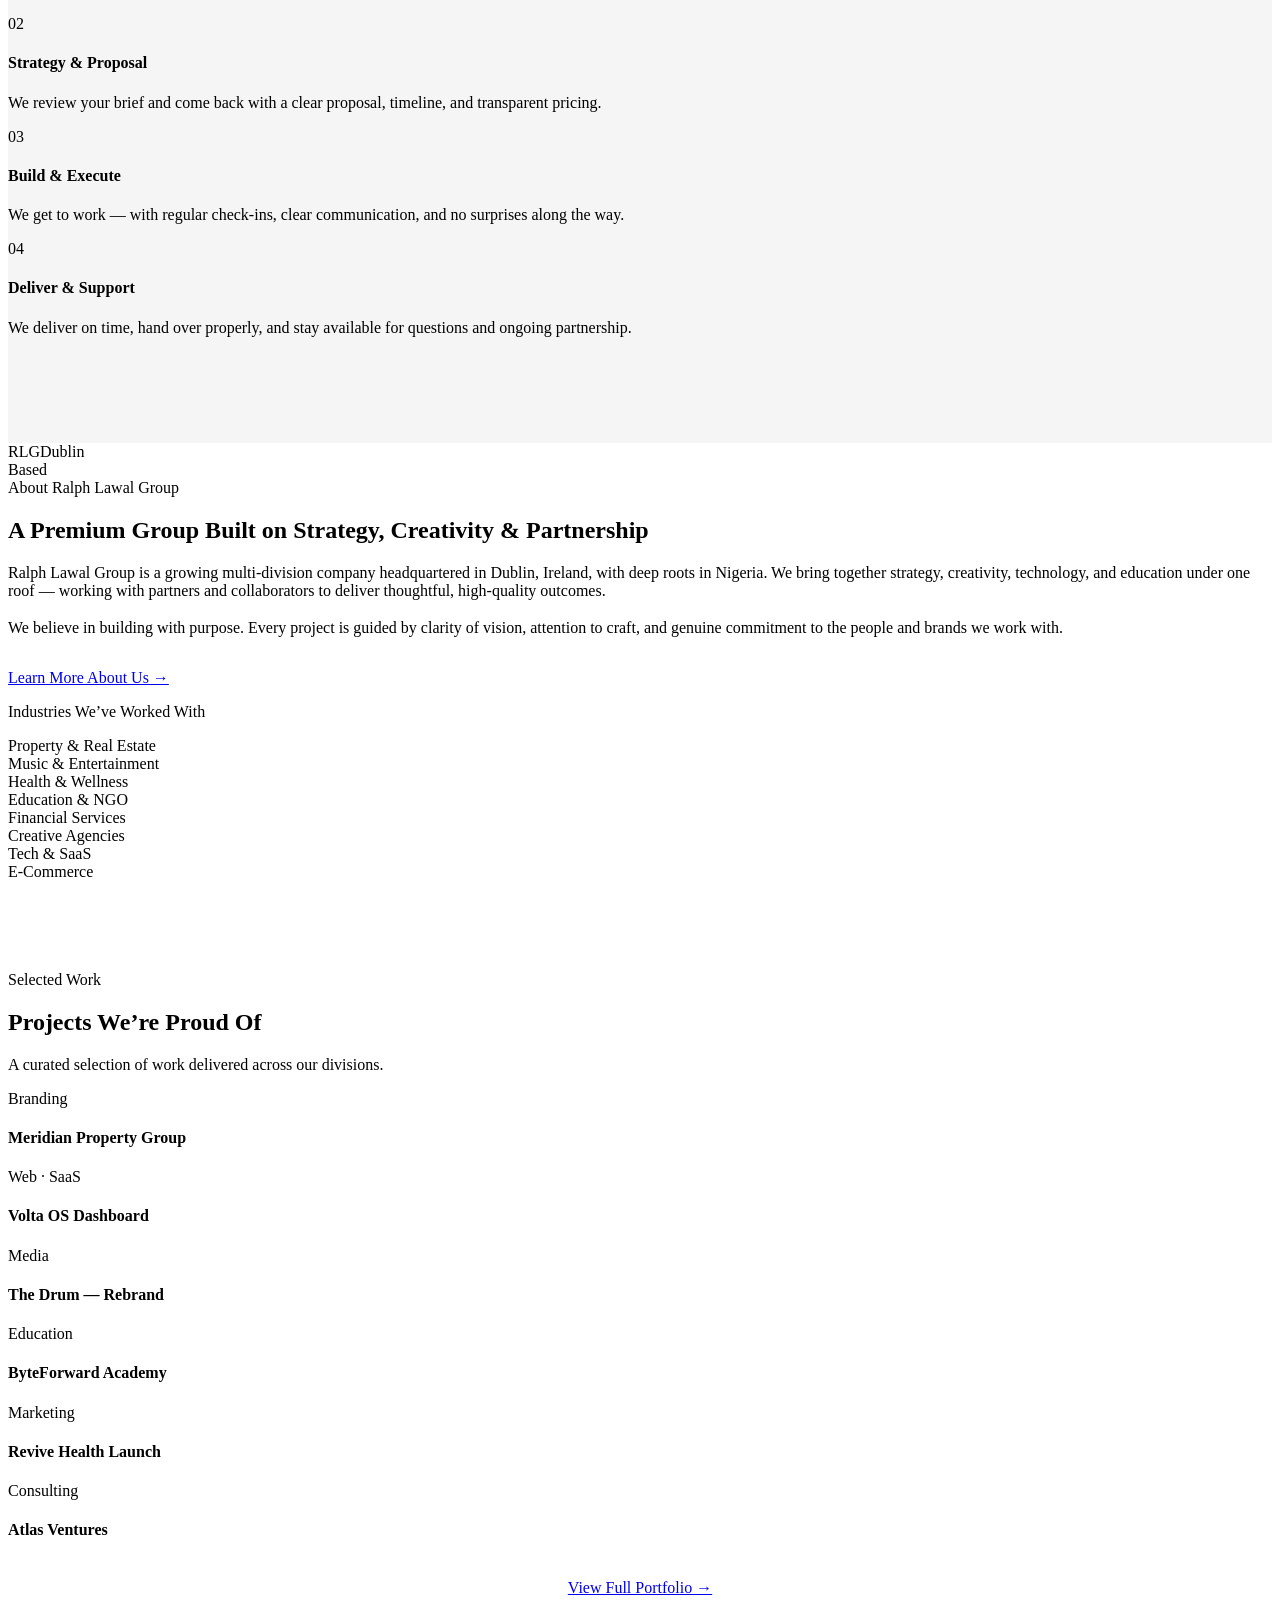
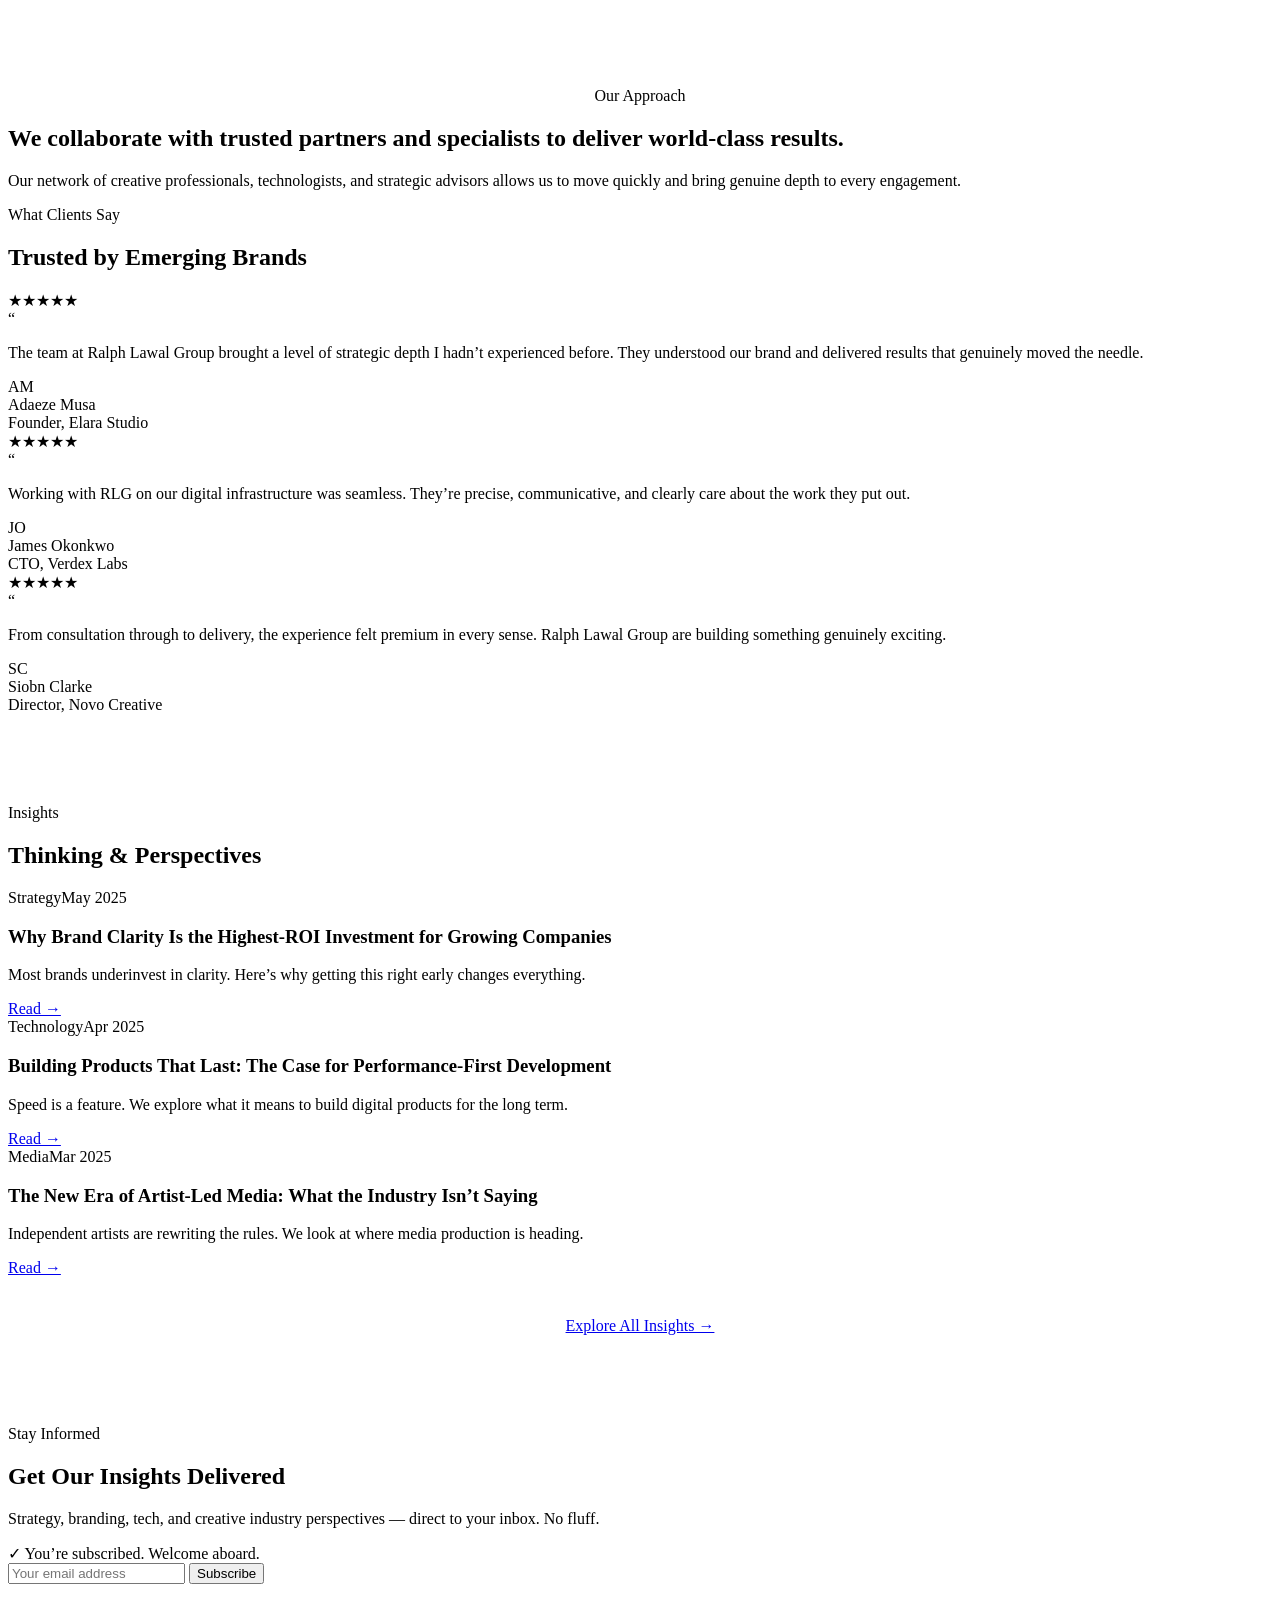
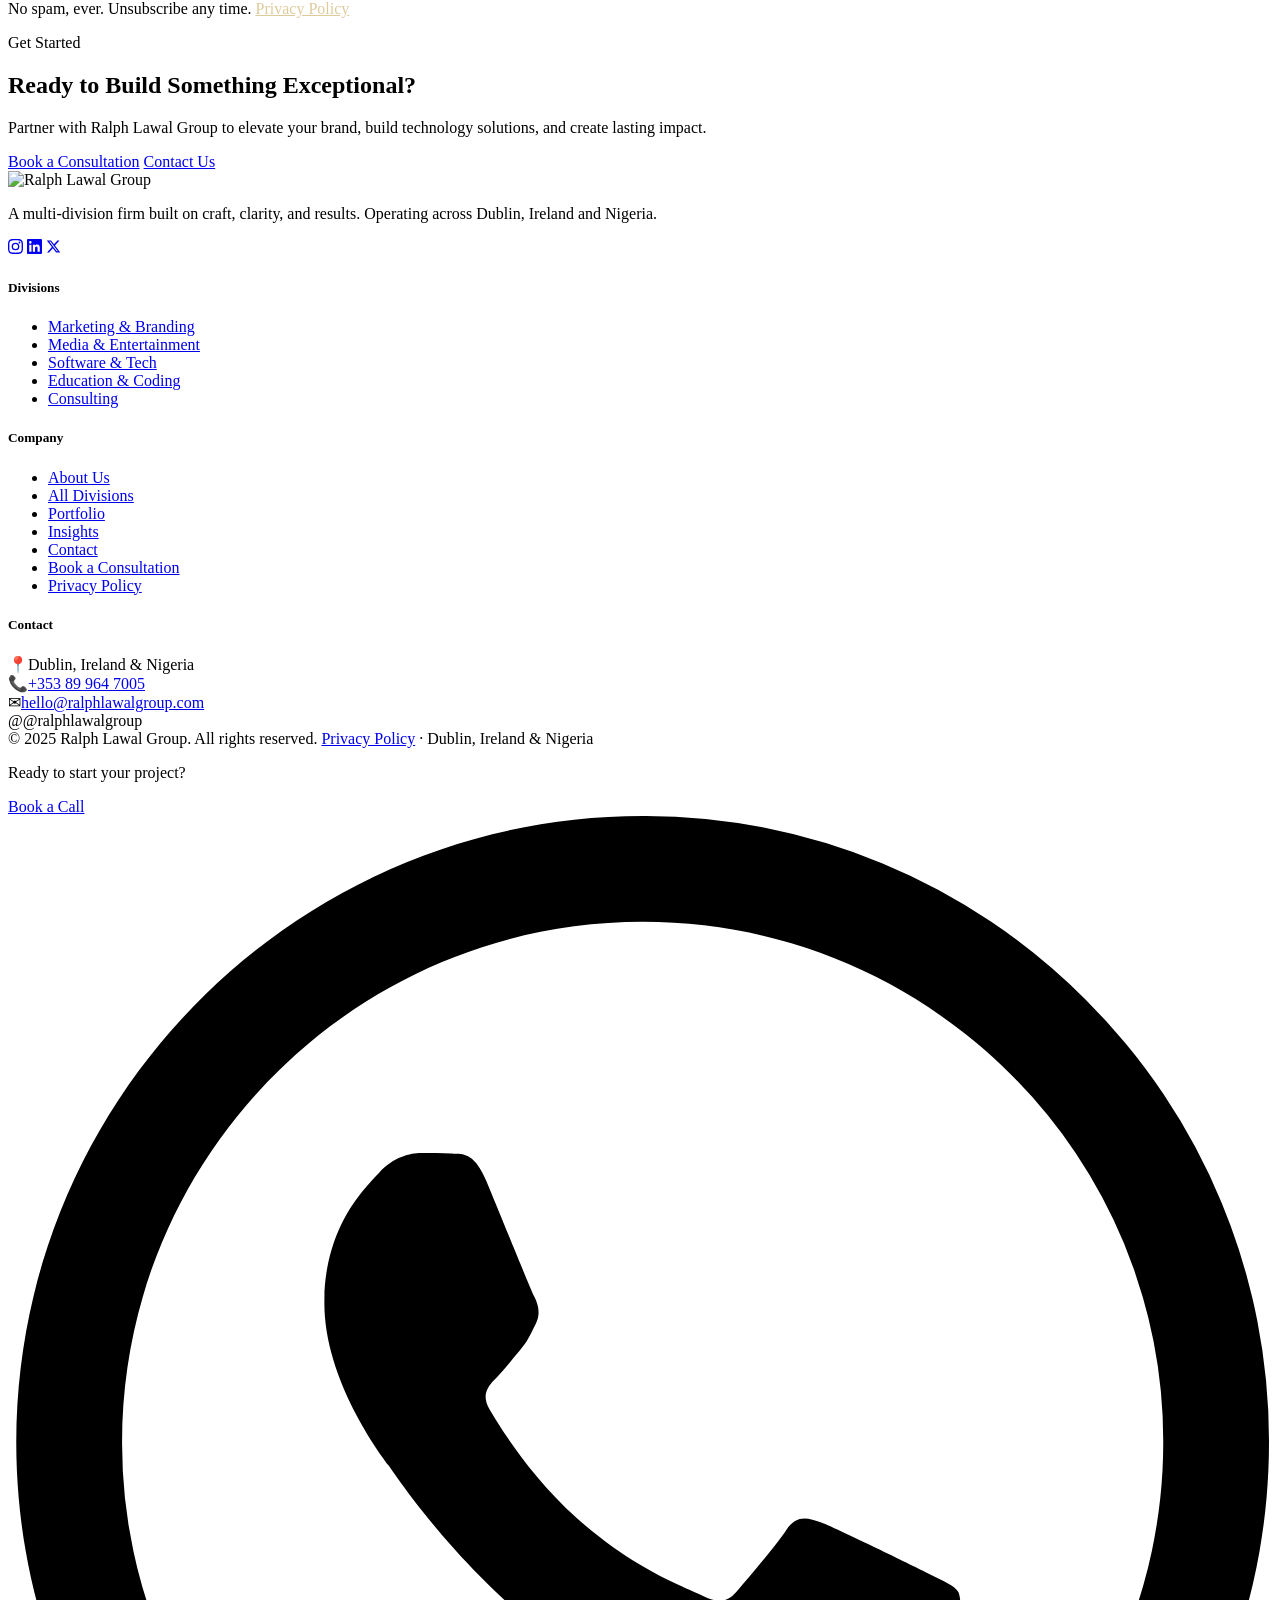
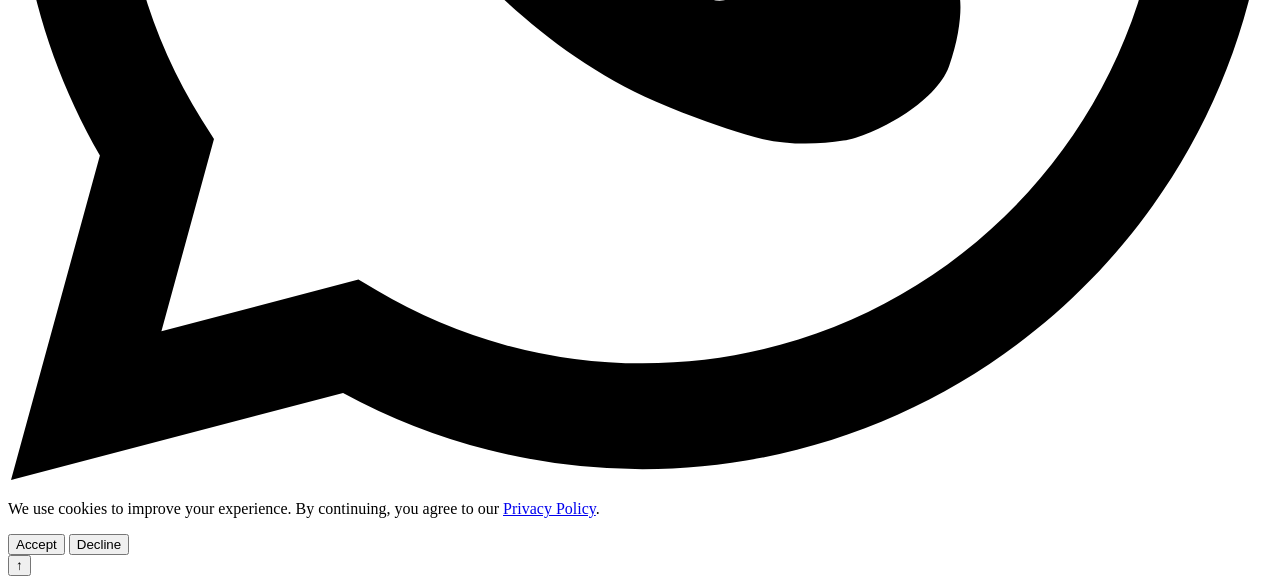
==== commit 18038475: "Add files via upload" ====
--- a/index.html
+++ b/index.html
@@ -57,7 +57,7 @@
       <a href="about.html">About</a>
       <a href="divisions.html">Divisions</a>
       <a href="portfolio.html">Portfolio</a>
-      <a href="blog/index.html">Insights</a>
+      <a href="blog.html">Insights</a>
       <a href="contact.html">Contact</a>
     </div>
     <a href="book.html" class="btn btn-gold nav-cta">Book a Consultation</a>
@@ -69,7 +69,7 @@
   <a href="about.html">About</a>
   <a href="divisions.html">Divisions</a>
   <a href="portfolio.html">Portfolio</a>
-  <a href="blog/index.html">Insights</a>
+  <a href="blog.html">Insights</a>
   <a href="contact.html">Contact</a>
   <a href="book.html" class="btn btn-gold" style="margin-top:1rem;">Book a Consultation</a>
 </div>
@@ -370,7 +370,7 @@
       </div>
     </div>
     <div style="text-align:center;margin-top:2.5rem;" class="reveal">
-      <a href="blog/index.html" class="btn btn-dark">Explore All Insights &rarr;</a>
+      <a href="blog.html" class="btn btn-dark">Explore All Insights &rarr;</a>
     </div>
   </div>
 </section>
@@ -436,7 +436,7 @@
           <li><a href="about.html">About Us</a></li>
           <li><a href="divisions.html">All Divisions</a></li>
           <li><a href="portfolio.html">Portfolio</a></li>
-          <li><a href="blog/index.html">Insights</a></li>
+          <li><a href="blog.html">Insights</a></li>
           <li><a href="contact.html">Contact</a></li>
           <li><a href="book.html">Book a Consultation</a></li>
           <li><a href="privacy.html">Privacy Policy</a></li>
@@ -469,14 +469,13 @@
 </a>
 
 <!-- COOKIE BANNER -->
-<div id="cookieBanner" style="display:none;position:fixed;bottom:0;left:0;right:0;z-index:850;background:#111;border-top:1px solid rgba(200,169,91,.2);padding:1rem 1.5rem;display:flex;align-items:center;justify-content:space-between;gap:1rem;flex-wrap:wrap;">
-  <p style="color:rgba(255,255,255,.6);font-size:.8rem;margin:0;flex:1;min-width:200px;">We use cookies to improve your experience. By continuing, you agree to our <a href="privacy.html" style="color:#C8A95B;">Privacy Policy</a>.</p>
-  <div style="display:flex;gap:.8rem;flex-shrink:0;">
-    <button onclick="document.getElementById('cookieBanner').style.display='none';localStorage.setItem('rlg_cookie','1')" style="padding:8px 20px;background:#C8A95B;color:#0B0B0B;border:none;border-radius:2px;font-size:.78rem;font-weight:600;cursor:pointer;letter-spacing:.08em;text-transform:uppercase;">Accept</button>
-    <button onclick="document.getElementById('cookieBanner').style.display='none'" style="padding:8px 20px;background:transparent;color:rgba(255,255,255,.5);border:1px solid rgba(255,255,255,.15);border-radius:2px;font-size:.78rem;cursor:pointer;">Decline</button>
+<div class="cookie-banner" id="cookieBanner">
+  <p>We use cookies to improve your experience. By continuing, you agree to our <a href="privacy.html">Privacy Policy</a>.</p>
+  <div class="cookie-btns">
+    <button class="cookie-accept" id="cookieAccept">Accept</button>
+    <button class="cookie-decline" id="cookieDecline">Decline</button>
   </div>
 </div>
-<script>if(!localStorage.getItem('rlg_cookie')){document.getElementById('cookieBanner').style.display='flex';}</script>
 
 <button class="back-to-top" id="backToTop" aria-label="Back to top">&#8593;</button>
 <script src="js/main.js" defer></script>
